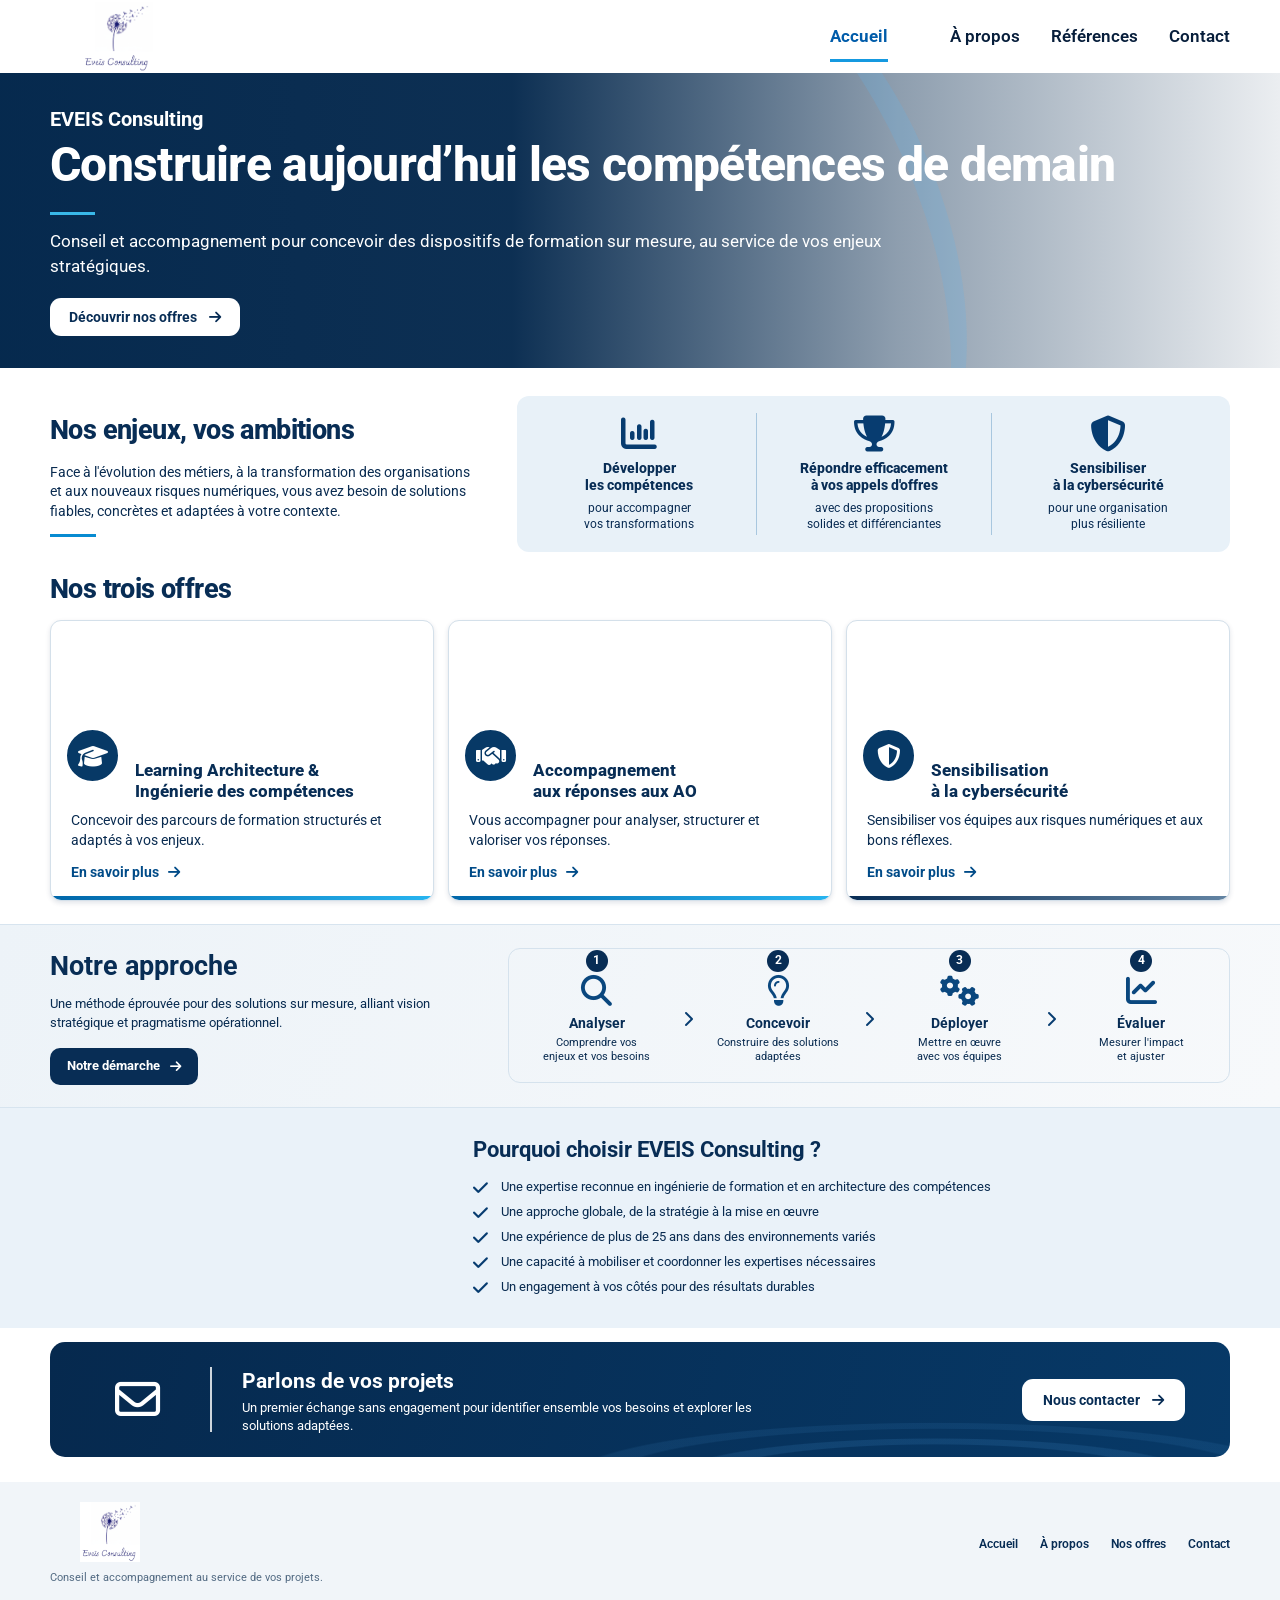
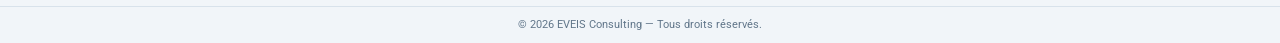
==== index.html @ 444653cb "Remove 'Nos offres' link from main navigation Removed the 'Nos offres' link from the navigation menu" ====
<!DOCTYPE html>
<html lang="fr">
<head>
    <meta charset="UTF-8">
    <meta name="viewport" content="width=device-width, initial-scale=1.0">

    <title>EVEIS Consulting | Construire les compétences de demain</title>
    <meta name="description" content="EVEIS Consulting vous accompagne en ingénierie de formation, réponses aux appels d'offres et sensibilisation à la cybersécurité.">

    <link rel="stylesheet" href="style.css">

    <link rel="preconnect" href="https://fonts.googleapis.com">
    <link rel="preconnect" href="https://fonts.gstatic.com" crossorigin>
    <link href="https://fonts.googleapis.com/css2?family=Roboto:wght@400;500;600;700;800&display=swap" rel="stylesheet">

    <link rel="stylesheet" href="https://cdnjs.cloudflare.com/ajax/libs/font-awesome/6.5.0/css/all.min.css">
</head>

<body>

<header class="site-header">
    <div class="header-inner">

        <a href="index.html" class="brand" aria-label="EVEIS Consulting - Accueil">
            <img src="logo.png" alt="EVEIS Consulting" class="logo-img">
        </a>

        <nav class="main-nav">
            <a href="index.html" class="active">Accueil</a>

            <div class="nav-dropdown">
                <div class="dropdown-content">
                    <a href="offre-1.html">Learning Architecture & Ingénierie des compétences</a>
                    <a href="offre-2.html">Accompagnement aux réponses aux AO</a>
                    <a href="offre-3.html">Sensibilisation à la cybersécurité</a>
                </div>
            </div>

            <a href="a-propos.html">À propos</a>
            <a href="#references">Références</a>
            <a href="#contact">Contact</a>
        </nav>

    </div>
</header>


<main>

    <!-- HERO -->
    <section class="hero">
        <div class="hero-shape"></div>

        <div class="hero-inner">

            <div class="hero-copy">
                <p class="hero-brand">EVEIS Consulting</p>

                <h1>
                    Construire aujourd’hui les compétences de demain
                </h1>

                <span class="title-underline"></span>

                <p class="hero-description">
                    Conseil et accompagnement pour concevoir des dispositifs de formation sur mesure, au service de vos enjeux stratégiques.
                </p>

                <a href="#offres" class="white-button">
                    Découvrir nos offres
                    <i class="fa-solid fa-arrow-right"></i>
                </a>
            </div>

            <div class="hero-image" role="img" aria-label="Illustration de la formation et des compétences numériques"></div>

        </div>
    </section>


    <!-- ENJEUX -->
    <section class="challenges section-container">

        <div class="challenges-intro">
            <h2>Nos enjeux, vos ambitions</h2>

            <p>
                Face à l'évolution des métiers, à la transformation des
                organisations et aux nouveaux risques numériques, vous avez
                besoin de solutions fiables, concrètes et adaptées à votre contexte.
            </p>

            <span class="small-underline"></span>
        </div>

        <div class="challenge-list">

            <article class="challenge">
                <i class="fa-solid fa-chart-column"></i>
                <h3>Développer<br>les compétences</h3>
                <p>pour accompagner<br>vos transformations</p>
            </article>

            <article class="challenge">
                <i class="fa-solid fa-trophy"></i>
                <h3>Répondre efficacement<br>à vos appels d'offres</h3>
                <p>avec des propositions<br>solides et différenciantes</p>
            </article>

            <article class="challenge">
                <i class="fa-solid fa-shield-halved"></i>
                <h3>Sensibiliser<br>à la cybersécurité</h3>
                <p>pour une organisation<br>plus résiliente</p>
            </article>

        </div>

    </section>


    <!-- OFFRES -->
    <section class="offers section-container" id="offres">

        <h2 class="section-title">Nos trois offres</h2>

        <div class="offer-grid">

            <article class="offer-card">
                <div class="offer-photo photo-learning"></div>

                <div class="offer-icon">
                    <i class="fa-solid fa-graduation-cap"></i>
                </div>

                <div class="offer-body">
                    <h3>Learning Architecture &<br>Ingénierie des compétences</h3>

                    <p>
                        Concevoir des parcours de formation structurés
                        et adaptés à vos enjeux.
                    </p>

                    <a href="offre-1.html" class="offer-link">
                        En savoir plus <i class="fa-solid fa-arrow-right"></i>
                    </a>
                </div>
            </article>


            <article class="offer-card">
                <div class="offer-photo photo-tenders"></div>

                <div class="offer-icon">
                    <i class="fa-solid fa-handshake"></i>
                </div>

                <div class="offer-body">
                    <h3>Accompagnement<br>aux réponses aux AO</h3>

                    <p>
                        Vous accompagner pour analyser,
                        structurer et valoriser vos réponses.
                    </p>

                    <a href="offre-2.html" class="offer-link">
                        En savoir plus <i class="fa-solid fa-arrow-right"></i>
                    </a>
                </div>
            </article>


            <article class="offer-card">
                <div class="offer-photo photo-cyber"></div>

                <div class="offer-icon">
                    <i class="fa-solid fa-shield-halved"></i>
                </div>

                <div class="offer-body">
                    <h3>Sensibilisation<br>à la cybersécurité</h3>

                    <p>
                        Sensibiliser vos équipes aux risques numériques
                        et aux bons réflexes.
                    </p>

                    <a href="offre-3.html" class="offer-link">
                        En savoir plus <i class="fa-solid fa-arrow-right"></i>
                    </a>
                </div>
            </article>

        </div>

    </section>


    <!-- APPROCHE -->
    <section class="approach">

        <div class="approach-inner section-container">

            <div class="approach-intro">
                <h2>Notre approche</h2>

                <p>
                    Une méthode éprouvée pour des solutions sur mesure,
                    alliant vision stratégique et pragmatisme opérationnel.
                </p>

                <a href="a-propos.html" class="navy-button">
                    Notre démarche <i class="fa-solid fa-arrow-right"></i>
                </a>
            </div>


            <div class="approach-steps">

                <article class="step">
                    <span class="step-number">1</span>
                    <i class="fa-solid fa-magnifying-glass"></i>
                    <h3>Analyser</h3>
                    <p>Comprendre vos<br>enjeux et vos besoins</p>
                </article>

                <span class="step-arrow"><i class="fa-solid fa-chevron-right"></i></span>

                <article class="step">
                    <span class="step-number">2</span>
                    <i class="fa-regular fa-lightbulb"></i>
                    <h3>Concevoir</h3>
                    <p>Construire des solutions<br>adaptées</p>
                </article>

                <span class="step-arrow"><i class="fa-solid fa-chevron-right"></i></span>

                <article class="step">
                    <span class="step-number">3</span>
                    <i class="fa-solid fa-gears"></i>
                    <h3>Déployer</h3>
                    <p>Mettre en œuvre<br>avec vos équipes</p>
                </article>

                <span class="step-arrow"><i class="fa-solid fa-chevron-right"></i></span>

                <article class="step">
                    <span class="step-number">4</span>
                    <i class="fa-solid fa-chart-line"></i>
                    <h3>Évaluer</h3>
                    <p>Mesurer l'impact<br>et ajuster</p>
                </article>

            </div>

        </div>

    </section>


    <!-- POURQUOI EVEIS -->
    <section class="why-eveis" id="references">

        <div class="building-photo"></div>

        <div class="why-content">
            <h2>Pourquoi choisir EVEIS Consulting ?</h2>

            <ul>
                <li>
                    <i class="fa-solid fa-check"></i>
                    Une expertise reconnue en ingénierie de formation et en architecture des compétences
                </li>

                <li>
                    <i class="fa-solid fa-check"></i>
                    Une approche globale, de la stratégie à la mise en œuvre
                </li>

                <li>
                    <i class="fa-solid fa-check"></i>
                    Une expérience de plus de 25 ans dans des environnements variés
                </li>

                <li>
                    <i class="fa-solid fa-check"></i>
                    Une capacité à mobiliser et coordonner les expertises nécessaires
                </li>

                <li>
                    <i class="fa-solid fa-check"></i>
                    Un engagement à vos côtés pour des résultats durables
                </li>
            </ul>
        </div>

    </section>


    <!-- CONTACT -->
    <section class="contact-band section-container" id="contact">

        <div class="contact-icon">
            <i class="fa-regular fa-envelope"></i>
        </div>

        <div class="contact-separator"></div>

        <div class="contact-text">
            <h2>Parlons de vos projets</h2>
            <p>
                Un premier échange sans engagement pour identifier ensemble
                vos besoins et explorer les solutions adaptées.
            </p>
        </div>

        <a href="mailto:contact@eveis-consulting.fr" class="white-button contact-button">
            Nous contacter <i class="fa-solid fa-arrow-right"></i>
        </a>

    </section>

</main>


<footer class="site-footer">
    <div class="footer-inner section-container">

        <div class="footer-brand">
           <a href="index.html" class="brand footer-logo">
                <img src="logo.png" alt="EVEIS Consulting" class="logo-img">
            </a>
            <p>Conseil et accompagnement au service de vos projets.</p>
        </div>

        <div class="footer-links">
            <a href="index.html">Accueil</a>
            <a href="a-propos.html">À propos</a>
            <a href="#offres">Nos offres</a>
            <a href="#contact">Contact</a>
        </div>

    </div>

    <div class="footer-bottom">
        © 2026 EVEIS Consulting — Tous droits réservés.
    </div>
</footer>

</body>
</html>
---- style.css ----
/* =========================================
   EVEIS CONSULTING
   Design inspiré de la maquette fournie
========================================= */

:root {
    --navy: #082d55;
    --navy-dark: #062648;
    --blue: #087fc1;
    --blue-light: #dcebf7;
    --pale-blue: #edf4fa;
    --text: #092d56;
    --white: #ffffff;
    --border: #c9dceb;
}

* {
    margin: 0;
    padding: 0;
    box-sizing: border-box;
}

html {
    scroll-behavior: smooth;
}

body {
    font-family: 'Roboto', Arial, sans-serif;
    color: var(--text);
    background: #fff;
    font-size: 15px;
    line-height: 1.45;
}

a {
    color: inherit;
    text-decoration: none;
}

button,
a {
    -webkit-tap-highlight-color: transparent;
}

.section-container {
    width: min(1180px, calc(100% - 64px));
    margin-left: auto;
    margin-right: auto;
}

h1,
h2,
h3,
p {
    overflow-wrap: break-word;
}


/* =========================================
   HEADER
========================================= */

.site-header {
    height: 73px;
    background: #fff;
    position: relative;
    z-index: 20;
}

.header-inner {
    width: min(1180px, calc(100% - 64px));
    height: 100%;
    margin: auto;
    display: flex;
    align-items: center;
    justify-content: space-between;
    gap: 25px;
}

.brand {
    position: relative;
    display: flex;
    flex-direction: column;
    align-items: center;
    justify-content: center;
    width: 135px;
    height: 65px;
    flex-shrink: 0;
    line-height: 1;
}

.brand-arc {
    position: absolute;
    top: 4px;
    left: 9px;
    width: 117px;
    height: 29px;
    border-top: 5px solid #0b477a;
    border-radius: 70% 70% 0 0;
    transform: rotate(-3deg);
}

.brand-name {
    position: relative;
    z-index: 1;
    font-size: 34px;
    font-weight: 800;
    letter-spacing: -1.5px;
    color: var(--navy);
    margin-top: 10px;
}

.brand-subtitle {
    font-size: 15px;
    color: var(--navy);
    font-weight: 500;
    letter-spacing: .2px;
    margin-top: 1px;
}

.main-nav {
    display: flex;
    align-items: center;
    gap: 31px;
    height: 100%;
}

.main-nav > a,
.nav-dropdown > a {
    height: 100%;
    display: flex;
    align-items: center;
    gap: 6px;
    position: relative;
    color: #071e3b;
    font-size: 17px;
    font-weight: 600;
    white-space: nowrap;
}

.main-nav > a:hover,
.nav-dropdown > a:hover {
    color: var(--blue);
}

.main-nav > a.active {
    color: #005caa;
    font-weight: 700;
}

.main-nav > a.active::after {
    content: "";
    position: absolute;
    height: 3px;
    background: #1599e0;
    bottom: 11px;
    left: 0;
    right: 0;
}

.nav-dropdown {
    height: 100%;
    position: relative;
}

.dropdown-content {
    display: none;
    position: absolute;
    top: 100%;
    left: -15px;
    width: 280px;
    background: white;
    box-shadow: 0 8px 25px rgba(0, 32, 68, .15);
    border-radius: 5px;
    padding: 10px;
}

.dropdown-content a {
    display: block;
    padding: 11px 12px;
    font-size: 13px;
    line-height: 1.4;
}

.dropdown-content a:hover {
    background: var(--pale-blue);
    color: var(--blue);
}

.nav-dropdown:hover .dropdown-content,
.nav-dropdown:focus-within .dropdown-content {
    display: block;
}

.audit-button {
    display: inline-flex;
    align-items: center;
    gap: 8px;
    background: var(--navy);
    color: white;
    padding: 11px 17px;
    border-radius: 9px;
    font-weight: 700;
    font-size: 13px;
    white-space: nowrap;
    transition: background .2s;
}

.audit-button:hover,
.navy-button:hover {
    background: #0c477d;
}


/* =========================================
   HERO
========================================= */

.hero {
    height: 295px;
    position: relative;
    overflow: hidden;
    background:
        linear-gradient(90deg,
            rgba(3, 39, 76, .99) 0%,
            rgba(3, 39, 76, .96) 40%,
            rgba(3, 39, 76, .45) 70%,
            rgba(3, 39, 76, .08) 100%
        ),
        url("https://images.unsplash.com/photo-1516321318423-f06f85e504b3?auto=format&fit=crop&w=1800&q=90") center 46% / cover;
}

.hero-shape {
    position: absolute;
    width: 390px;
    height: 650px;
    top: -170px;
    left: 43%;
    border-right: 22px solid rgba(102, 177, 227, .25);
    border-radius: 0 100% 100% 0;
    transform: rotate(-24deg);
    pointer-events: none;
}

.hero-inner {
    position: relative;
    z-index: 2;
    width: min(1180px, calc(100% - 84px));
    height: 100%;
    margin: auto;
    display: flex;
    align-items: center;
}

.hero-copy {
    width: 100%;
    max-width: 1100px;
    color: white;
    padding: 10px 0;
}

.hero-copy h1 {
    max-width: 100%;
    font-size: 48px;
    line-height: 1.1;
    font-weight: 700;
    margin-bottom: 20px;
}
.hero-brand {
    font-size: 20px;
    font-weight: 700;
    color: white;
    margin-bottom: 5px;
}

.hero h1 {
   font-size: clamp(32px, 3.8vw, 48px);
    line-height: 1.1;
    letter-spacing: -0.7px;
    font-weight: 800;
    color: white;
    max-width: 100%;
}

.title-underline,
.small-underline {
    display: block;
    height: 3px;
    width: 45px;
    background: #39b8e8;
}

.title-underline {
    margin: 14px 0;
}

.hero-description {
   color: white;
    font-size: 17px;
    line-height: 1.5;
    max-width: 850px;
    margin-bottom: 18px;
}

.white-button {
    display: inline-flex;
    justify-content: center;
    align-items: center;
    gap: 12px;
    background: white;
    color: var(--navy);
    border-radius: 11px;
    padding: 9px 19px;
    font-size: 14px;
    font-weight: 700;
    transition: transform .2s, background .2s;
}

.white-button:hover {
    background: #eaf4fb;
    transform: translateY(-2px);
}

.hero-image {
    display: none;
}


/* =========================================
   ENJEUX
========================================= */

.challenges {
    display: grid;
    grid-template-columns: 1fr 1.65fr;
    gap: 35px;
    align-items: center;
    padding-top: 28px;
    padding-bottom: 18px;
}

.challenges-intro h2,
.section-title {
    color: var(--navy);
    font-size: 27px;
    font-weight: 800;
    letter-spacing: -.6px;
    margin-bottom: 13px;
}

.challenges-intro p {
    color: #092b50;
    font-size: 14px;
    line-height: 1.4;
    max-width: 430px;
    margin-bottom: 13px;
}

.small-underline {
    width: 46px;
    background: #078bd1;
}

.challenge-list {
    background: #e8f1f8;
    border-radius: 12px;
    display: grid;
    grid-template-columns: repeat(3, 1fr);
    padding: 17px 5px;
    min-height: 156px;
}

.challenge {
    text-align: center;
    padding: 0 12px;
    display: flex;
    flex-direction: column;
    justify-content: center;
    align-items: center;
}

.challenge + .challenge {
    border-left: 1px solid #a8c7df;
}

.challenge i {
    font-size: 36px;
    color: #073c70;
    margin-bottom: 8px;
}

.challenge h3 {
    font-size: 14px;
    font-weight: 800;
    line-height: 1.2;
    margin-bottom: 6px;
    color: var(--navy);
}

.challenge p {
    color: #082b52;
    font-size: 12px;
    line-height: 1.35;
}


/* =========================================
   OFFRES
========================================= */

.offers {
    padding-top: 0;
    padding-bottom: 23px;
}

.section-title {
    margin-bottom: 11px;
}

.offer-grid {
    display: grid;
    grid-template-columns: repeat(3, 1fr);
    gap: 14px;
}

.offer-card {
    position: relative;
    overflow: hidden;
    border-radius: 11px;
    background: #fff;
    border: 1px solid #d4e0ea;
    box-shadow: 0 2px 5px rgba(0, 36, 75, .12);
    display: flex;
    flex-direction: column;
    min-width: 0;
}

.offer-card::after {
    content: "";
    height: 4px;
    background: linear-gradient(90deg, #0066a9, #27b4f0);
    position: absolute;
    bottom: 0;
    left: 0;
    right: 0;
}

.offer-card:nth-child(3)::after {
    background: linear-gradient(90deg, #082d55, #6384a3);
}

.offer-photo {
    height: 126px;
    background-size: cover;
    background-position: center;
}

.photo-learning {
    background-image: url("https://images.unsplash.com/photo-1524178232363-1fb2b075b655?auto=format&fit=crop&w=900&q=85");
}

.photo-tenders {
    background-image: url("https://images.unsplash.com/photo-1454165804606-c3d57bc86b40?auto=format&fit=crop&w=900&q=85");
}

.photo-cyber {
    background-image: url("https://images.unsplash.com/photo-1550751827-4bd374c3f58b?auto=format&fit=crop&w=900&q=85");
}

.offer-icon {
    position: absolute;
    top: 105px;
    left: 12px;
    width: 59px;
    height: 59px;
    display: flex;
    align-items: center;
    justify-content: center;
    color: white;
    background: #073966;
    border: 4px solid white;
    border-radius: 50%;
    font-size: 24px;
}

.offer-body {
    padding: 12px 20px 17px;
    display: flex;
    flex-direction: column;
    flex: 1;
}

.offer-body h3 {
    color: var(--navy);
    font-size: 17px;
    font-weight: 800;
    line-height: 1.25;
    min-height: 44px;
    padding-left: 64px;
    display: flex;
    align-items: center;
    margin-bottom: 8px;
}

.offer-body p {
    color: #092b50;
    font-size: 14px;
    line-height: 1.4;
    margin-bottom: 12px;
}

.offer-link {
    color: #004b88;
    font-size: 14px;
    font-weight: 700;
    display: inline-flex;
    gap: 9px;
    align-items: center;
    margin-top: auto;
}

.offer-link:hover {
    color: #008bd0;
}


/* =========================================
   APPROCHE
========================================= */

.approach {
    background: linear-gradient(110deg, #edf3f8, #f7f9fb);
    border-top: 1px solid #d7e4ef;
    border-bottom: 1px solid #d7e4ef;
}

.approach-inner {
    min-height: 175px;
    display: grid;
    grid-template-columns: .85fr 1.45fr;
    gap: 35px;
    align-items: center;
    padding-top: 22px;
    padding-bottom: 22px;
}

.approach-intro h2 {
    font-size: 27px;
    color: var(--navy);
    margin-bottom: 9px;
}

.approach-intro p {
    font-size: 13px;
    line-height: 1.45;
    color: #082b50;
    margin-bottom: 16px;
}

.navy-button {
    display: inline-flex;
    gap: 10px;
    align-items: center;
    background: var(--navy);
    color: white;
    padding: 9px 17px;
    border-radius: 10px;
    font-size: 13px;
    font-weight: 700;
    transition: background .2s;
}

.approach-steps {
    min-height: 135px;
    border: 1px solid #d5e2ed;
    border-radius: 12px;
    display: flex;
    align-items: center;
    justify-content: space-around;
    padding: 15px 8px 8px;
}

.step {
    position: relative;
    flex: 1;
    text-align: center;
    display: flex;
    flex-direction: column;
    align-items: center;
    min-width: 0;
}

.step-number {
    position: absolute;
    top: -25px;
    left: 50%;
    transform: translateX(-50%);
    width: 22px;
    height: 22px;
    border-radius: 50%;
    background: var(--navy);
    color: white;
    font-size: 12px;
    font-weight: 700;
    display: flex;
    align-items: center;
    justify-content: center;
}

.step > i {
    font-size: 31px;
    color: #0a477e;
    margin-bottom: 7px;
}

.step h3 {
    font-size: 14px;
    color: var(--navy);
    margin-bottom: 3px;
}

.step p {
    font-size: 11px;
    color: #092b50;
    line-height: 1.25;
}

.step-arrow {
    color: #073c70;
    font-size: 16px;
    padding: 0 6px;
}


/* =========================================
   POURQUOI EVEIS
========================================= */

.why-eveis {
    display: grid;
    grid-template-columns: 35% 65%;
    min-height: 220px;
    background: #eaf2f9;
    overflow: hidden;
}

.building-photo {
    min-height: 220px;
    background-image:
        url("https://images.unsplash.com/photo-1486406146926-c627a92ad1ab?auto=format&fit=crop&w=1000&q=85");
    background-size: cover;
    background-position: center;
    border-radius: 0 55px 0 0;
}

.why-content {
    padding: 23px 35px 22px 25px;
    align-self: center;
}

.why-content h2 {
    color: var(--navy);
    font-size: 22px;
    margin-bottom: 12px;
}

.why-content ul {
    list-style: none;
}

.why-content li {
    display: flex;
    align-items: flex-start;
    gap: 13px;
    color: #092b50;
    font-size: 13px;
    line-height: 1.35;
    margin: 7px 0;
}

.why-content li i {
    color: #073c70;
    font-size: 17px;
    margin-top: 1px;
}


/* =========================================
   CONTACT
========================================= */

.contact-band {
    min-height: 115px;
    margin-top: 14px;
    margin-bottom: 25px;
    padding: 20px 45px;
    display: flex;
    align-items: center;
    gap: 30px;
    color: white;
    border-radius: 15px;
    background:
        radial-gradient(ellipse at 75% 120%, transparent 0 18%, rgba(54, 123, 181, .22) 18.5% 21%, transparent 21.5% 26%, rgba(54, 123, 181, .16) 26.5% 29%, transparent 29.5%),
        linear-gradient(105deg, #06294e, #073967);
}

.contact-icon {
    width: 85px;
    text-align: center;
    flex-shrink: 0;
}

.contact-icon i {
    font-size: 45px;
    color: white;
}

.contact-separator {
    width: 2px;
    height: 65px;
    background: rgba(255, 255, 255, .8);
    flex-shrink: 0;
}

.contact-text {
    flex: 1;
}

.contact-text h2 {
    color: white;
    font-size: 21px;
    margin-bottom: 3px;
}

.contact-text p {
    color: white;
    font-size: 13px;
    line-height: 1.35;
    max-width: 520px;
}

.contact-button {
    flex-shrink: 0;
    padding: 11px 21px;
}


/* =========================================
   PIED DE PAGE
========================================= */

.site-footer {
    background: #f1f5f9;
    color: var(--navy);
}

.footer-inner {
    display: flex;
    justify-content: space-between;
    align-items: center;
    padding-top: 20px;
    padding-bottom: 20px;
}

.footer-logo {
    height: auto;
    align-items: flex-start;
}

.footer-logo .brand-name {
    font-size: 25px;
}

.footer-logo .brand-subtitle {
    font-size: 12px;
}

.footer-brand p {
    font-size: 11px;
    margin-top: 8px;
    color: #526a82;
}

.footer-links {
    display: flex;
    flex-wrap: wrap;
    gap: 22px;
}

.footer-links a {
    font-size: 12px;
    font-weight: 600;
}

.footer-links a:hover {
    color: var(--blue);
}

.footer-bottom {
    border-top: 1px solid #d8e2eb;
    padding: 10px 20px;
    text-align: center;
    font-size: 11px;
    color: #61768a;
}


/* =========================================
   TABLETTES
========================================= */

@media (max-width: 900px) {

    .header-inner {
        width: calc(100% - 35px);
        gap: 12px;
    }

    .main-nav {
        gap: 14px;
    }

    .main-nav > a,
    .nav-dropdown > a {
        font-size: 15px;
    }

    .brand {
        width: 115px;
    }

    .audit-button {
        padding: 10px;
        font-size: 11px;
    }

    .challenges {
        grid-template-columns: 1fr;
        gap: 20px;
    }

    .challenge-list {
        min-height: 140px;
    }

    .approach-inner {
        grid-template-columns: 1fr;
        gap: 30px;
    }

    .why-eveis {
        grid-template-columns: 32% 68%;
    }

    .contact-band {
        padding: 20px 25px;
        gap: 20px;
    }
}


/* =========================================
   MOBILES
========================================= */

@media (max-width: 620px) {

    .section-container {
        width: calc(100% - 32px);
    }

    .site-header {
        height: auto;
    }

    .header-inner {
        padding: 10px 0 14px;
        flex-wrap: wrap;
        justify-content: center;
    }

    .brand {
        width: 100%;
        height: 57px;
    }

    .brand-name {
        font-size: 29px;
    }

    .brand-arc {
        width: 100px;
        left: calc(50% - 50px);
    }

    .main-nav {
        width: 100%;
        justify-content: center;
        flex-wrap: wrap;
        gap: 9px 17px;
    }

    .main-nav > a,
    .nav-dropdown > a {
        height: 28px;
        font-size: 14px;
    }

    .main-nav > a.active::after {
        bottom: -2px;
    }

    .audit-button {
        margin-top: 5px;
        font-size: 12px;
    }

    .hero {
        height: auto;
        min-height: 360px;
        background-position: 62% center;
    }

    .hero-inner {
        width: calc(100% - 36px);
        min-height: 360px;
    }

    .hero-copy {
        padding: 35px 0;
    }

    .hero-brand {
        font-size: 17px;
    }

    .hero h1 {
        font-size: 30px;
    }

    .hero-description {
        font-size: 14px;
    }

    .challenges {
        padding-top: 25px;
        padding-bottom: 25px;
    }

    .challenges-intro h2,
    .section-title,
    .approach-intro h2 {
        font-size: 23px;
    }

    .challenge-list {
        grid-template-columns: 1fr;
        gap: 0;
    }

    .challenge {
        padding: 18px 10px;
    }

    .challenge + .challenge {
        border-left: 0;
        border-top: 1px solid #a8c7df;
    }

    .challenge i {
        font-size: 29px;
    }

    .offer-grid {
        grid-template-columns: 1fr;
        gap: 18px;
    }

    .offer-photo {
        height: 165px;
    }

    .offer-icon {
        top: 144px;
    }

    .offer-body h3 {
        min-height: 0;
        padding-top: 3px;
        padding-bottom: 3px;
    }

    .offer-body p {
        margin-top: 8px;
    }

    .approach-inner {
        padding-top: 28px;
        padding-bottom: 28px;
    }

    .approach-steps {
        display: grid;
        grid-template-columns: 1fr 1fr;
        gap: 35px 10px;
        padding: 30px 10px 15px;
    }

    .step-arrow {
        display: none;
    }

    .step-number {
        top: -25px;
    }

    .why-eveis {
        grid-template-columns: 1fr;
    }

    .building-photo {
        min-height: 190px;
        border-radius: 0 0 35px 0;
    }

    .why-content {
        padding: 25px 20px;
    }

    .why-content h2 {
        font-size: 21px;
    }

    .why-content li {
        font-size: 12px;
    }

    .contact-band {
        margin-top: 16px;
        margin-bottom: 20px;
        padding: 25px 20px;
        flex-wrap: wrap;
        gap: 15px;
    }

    .contact-icon {
        width: 45px;
    }

    .contact-icon i {
        font-size: 32px;
    }

    .contact-separator {
        height: 48px;
    }

    .contact-text {
        flex-basis: calc(100% - 80px);
    }

    .contact-text h2 {
        font-size: 19px;
    }

    .contact-text p {
        font-size: 12px;
    }

    .contact-button {
        margin-left: 60px;
    }

    .footer-inner {
        flex-direction: column;
        align-items: flex-start;
        gap: 20px;
    }

    .footer-links {
        gap: 12px 18px;
    }
}

/* =========================================
   PAGE OFFRE 1 (Spécifique)
========================================= */

/* Hero de l'offre */
.hero-offer {
    height: 320px;
    position: relative;
    background:
        linear-gradient(90deg, rgba(8, 45, 85, 1) 0%, rgba(8, 45, 85, 0.9) 45%, rgba(8, 45, 85, 0.4) 100%),
        url("https://images.unsplash.com/photo-1550751827-4bd374c3f58b?auto=format&fit=crop&w=1800&q=90") center 30% / cover;
    display: flex;
    align-items: center;
}
.hero-offer h1 {
    color: var(--white);
    font-size: clamp(28px, 3vw, 42px);
    line-height: 1.1;
    font-weight: 800;
    max-width: 100%;
    margin-bottom: 15px;
}
.hero-offer p {
    color: var(--white);
    font-size: 18px;
    font-style: italic;
    max-width: 100%;
    margin-bottom: 20px;
}
.hero-offer .title-underline {
    margin: 0;
}

/* Section Enjeux & Démarche (2 colonnes) */
.section-split {
    display: grid;
    grid-template-columns: 1fr 1.6fr;
    gap: 50px;
    padding: 50px 0;
    align-items: center;
}
.enjeux-text h2 {
    color: var(--navy);
    font-size: 24px;
    font-weight: 800;
    margin-bottom: 15px;
}
.enjeux-text p {
    font-size: 14px;
    color: var(--text);
    margin-bottom: 20px;
    line-height: 1.5;
}
.list-check {
    list-style: none;
    padding: 0;
}
.list-check li {
    display: flex;
    align-items: flex-start;
    gap: 10px;
    font-size: 14px;
    margin-bottom: 10px;
}
.list-check i {
    color: var(--blue);
    margin-top: 3px;
}

/* Démarche */
.demarche-text h3 {
    color: var(--navy);
    font-size: 22px;
    margin-bottom: 25px;
    font-weight: 700;
}
.demarche-steps {
    display: flex;
    align-items: flex-start;
    justify-content: space-between;
}
.demarche-step {
    text-align: center;
    flex: 1;
}
.demarche-icon {
    width: 65px;
    height: 65px;
    background: var(--navy);
    color: white;
    border-radius: 50%;
    display: flex;
    justify-content: center;
    align-items: center;
    font-size: 24px;
    margin: 0 auto 15px auto;
}
.demarche-step h4 {
    color: var(--navy);
    font-size: 15px;
    font-weight: 700;
    margin-bottom: 5px;
}
.demarche-step p {
    font-size: 12px;
    color: var(--text);
    line-height: 1.3;
}
.demarche-arrow {
    color: var(--navy);
    font-size: 18px;
    margin-top: 25px;
}

/* Section Domaines (5 colonnes) */
.bg-light-blue {
    background: var(--pale-blue);
    padding: 40px 0;
}
.domains-grid {
    display: grid;
    grid-template-columns: repeat(5, 1fr);
    gap: 15px;
    margin-top: 30px;
}
.domain-item {
    text-align: center;
    padding: 10px;
    border-right: 1px solid var(--border);
}
.domain-item:last-child {
    border-right: none;
}
.domain-item i {
    font-size: 28px;
    color: var(--navy);
    margin-bottom: 15px;
}
.domain-item p {
    font-size: 13px;
    color: var(--navy);
    font-weight: 500;
    line-height: 1.3;
}

/* Section Exemples (3 cartes) */
.examples-grid {
    display: grid;
    grid-template-columns: repeat(3, 1fr);
    gap: 25px;
    margin-top: 30px;
    margin-bottom: 50px;
}
.example-card {
    background: white;
    border-radius: 8px;
    overflow: hidden;
    box-shadow: 0 4px 15px rgba(0,0,0,0.08);
    border: 1px solid var(--border);
    display: flex;
    flex-direction: column;
}
.example-card img {
    width: 100%;
    height: 160px;
    object-fit: cover;
}
.example-title {
    background: var(--navy);
    color: white;
    padding: 12px 15px;
    font-size: 15px;
    font-weight: 700;
}
.example-body {
    padding: 20px;
    flex: 1;
    display: flex;
    flex-direction: column;
}
.example-body p {
    font-size: 13px;
    color: var(--text);
    margin-bottom: 15px;
    flex: 1;
}

/* Section Partenaire (4 colonnes) */
.partner-grid {
    display: grid;
    grid-template-columns: repeat(4, 1fr);
    gap: 20px;
    margin-top: 30px;
}
.partner-item {
    text-align: center;
    padding: 15px;
    border-right: 1px solid var(--border);
}
.partner-item:last-child {
    border-right: none;
}
.partner-item i {
    font-size: 28px;
    color: var(--navy);
    margin-bottom: 10px;
}
.partner-item p {
    font-size: 13px;
    color: var(--navy);
    font-weight: 500;
}

/* Responsive spécifique Offre 1 */
@media (max-width: 900px) {
    .section-split {
        grid-template-columns: 1fr;
    }
    .demarche-steps {
        flex-wrap: wrap;
        gap: 20px;
    }
    .demarche-arrow {
        display: none;
    }
    .domains-grid {
        grid-template-columns: repeat(2, 1fr);
    }
    .domain-item {
        border-right: none;
        border-bottom: 1px solid var(--border);
        padding-bottom: 20px;
    }
    .examples-grid {
        grid-template-columns: 1fr;
    }
    .partner-grid {
        grid-template-columns: repeat(2, 1fr);
    }
}
@media (max-width: 620px) {
    .hero-offer {
        height: auto;
        padding: 40px 0;
    }
    .domains-grid {
        grid-template-columns: 1fr;
    }
    .partner-grid {
        grid-template-columns: 1fr;
    }
    .partner-item {
        border-right: none;
        border-bottom: 1px solid var(--border);
    }
}

/* Logo header */
header .brand img.logo-img {
    width: 150px !important;
    height: 70px !important;
    max-width: 150px !important;
    object-fit: contain;
}

/* Logo footer */
footer .footer-logo img.logo-img {
    width: 120px !important;
    height: 60px !important;
    max-width: 120px !important;
    object-fit: contain;
}

@media (max-width: 768px) {
    .hero-copy h1 {
        font-size: 32px;
    }

    .hero-description {
        font-size: 15px;
    }
}
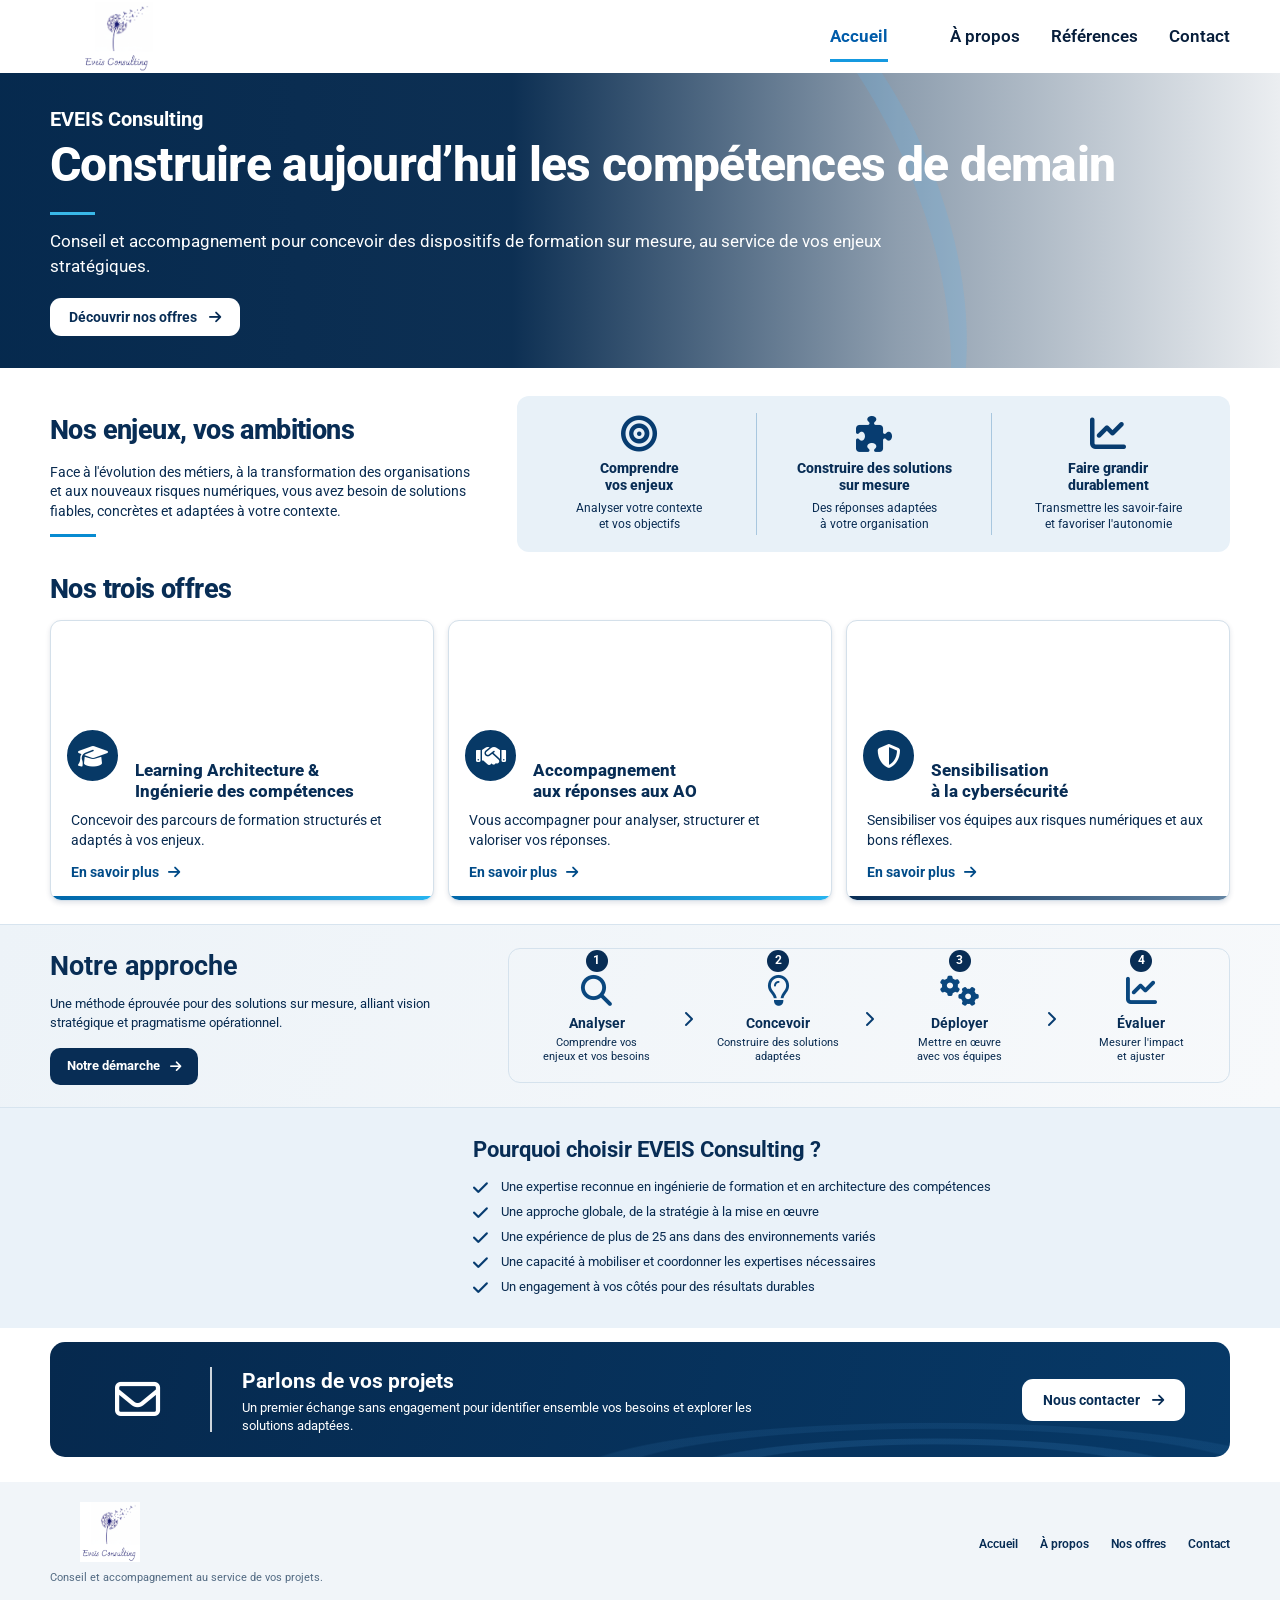
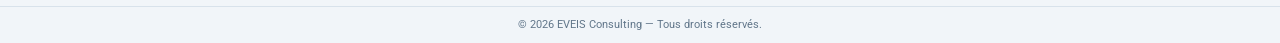
==== commit b9454a6d: "Update index.html" ====
--- a/index.html
+++ b/index.html
@@ -93,27 +93,29 @@
             <span class="small-underline"></span>
         </div>
 
-        <div class="challenge-list">
-
-            <article class="challenge">
-                <i class="fa-solid fa-chart-column"></i>
-                <h3>Développer<br>les compétences</h3>
-                <p>pour accompagner<br>vos transformations</p>
-            </article>
-
-            <article class="challenge">
-                <i class="fa-solid fa-trophy"></i>
-                <h3>Répondre efficacement<br>à vos appels d'offres</h3>
-                <p>avec des propositions<br>solides et différenciantes</p>
-            </article>
-
-            <article class="challenge">
-                <i class="fa-solid fa-shield-halved"></i>
-                <h3>Sensibiliser<br>à la cybersécurité</h3>
-                <p>pour une organisation<br>plus résiliente</p>
-            </article>
-
-        </div>
+        
+<div class="challenge-list">
+
+    <article class="challenge">
+        <i class="fa-solid fa-bullseye"></i>
+        <h3>Comprendre<br>vos enjeux</h3>
+        <p>Analyser votre contexte<br>et vos objectifs</p>
+    </article>
+
+    <article class="challenge">
+        <i class="fa-solid fa-puzzle-piece"></i>
+        <h3>Construire des solutions<br>sur mesure</h3>
+        <p>Des réponses adaptées<br>à votre organisation</p>
+    </article>
+
+    <article class="challenge">
+        <i class="fa-solid fa-chart-line"></i>
+        <h3>Faire grandir<br>durablement</h3>
+        <p>Transmettre les savoir-faire<br>et favoriser l'autonomie</p>
+    </article>
+
+</div>
+
 
     </section>
 
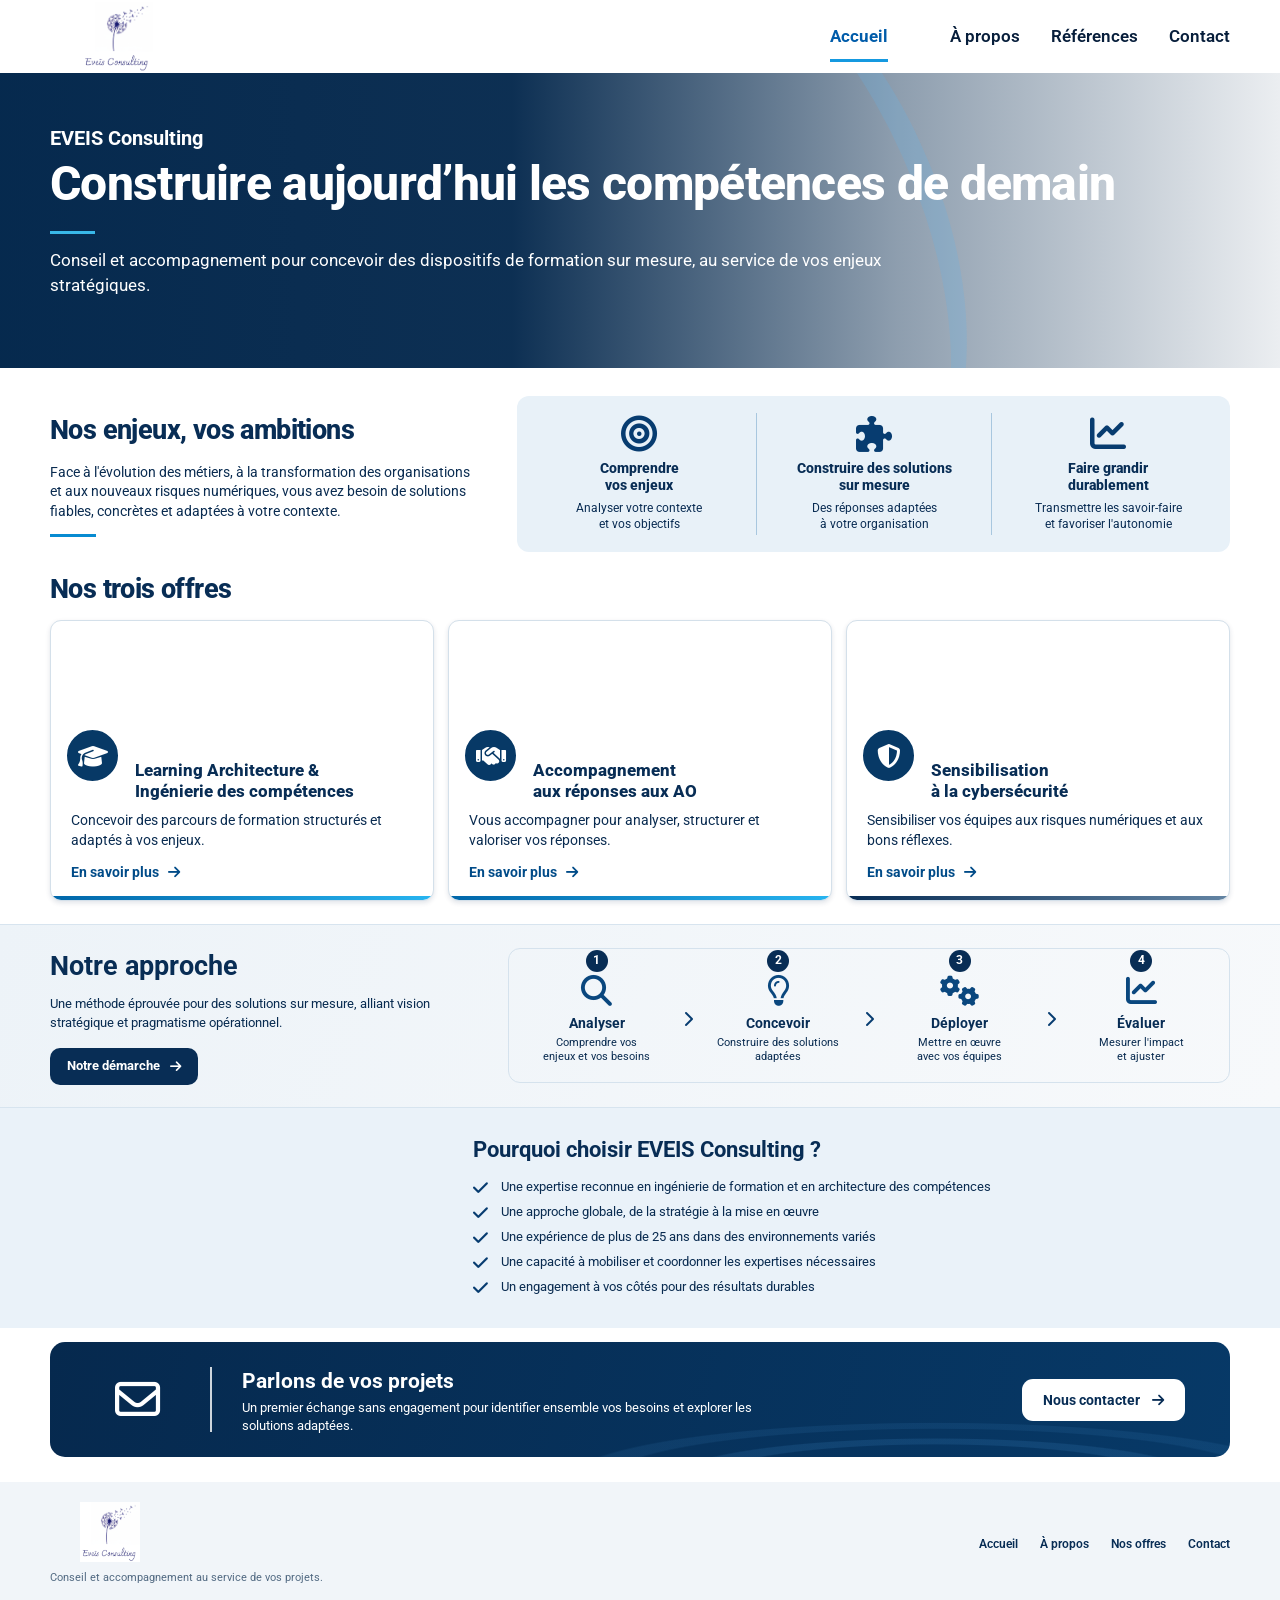
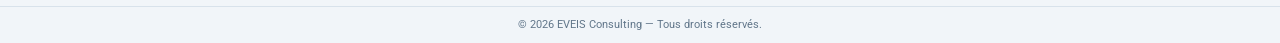
==== commit 9ee853b7: "Remove offers link from hero section Removed the link to discover offers from the hero section." ====
--- a/index.html
+++ b/index.html
@@ -66,10 +66,7 @@
                     Conseil et accompagnement pour concevoir des dispositifs de formation sur mesure, au service de vos enjeux stratégiques.
                 </p>
 
-                <a href="#offres" class="white-button">
-                    Découvrir nos offres
-                    <i class="fa-solid fa-arrow-right"></i>
-                </a>
+        
             </div>
 
             <div class="hero-image" role="img" aria-label="Illustration de la formation et des compétences numériques"></div>
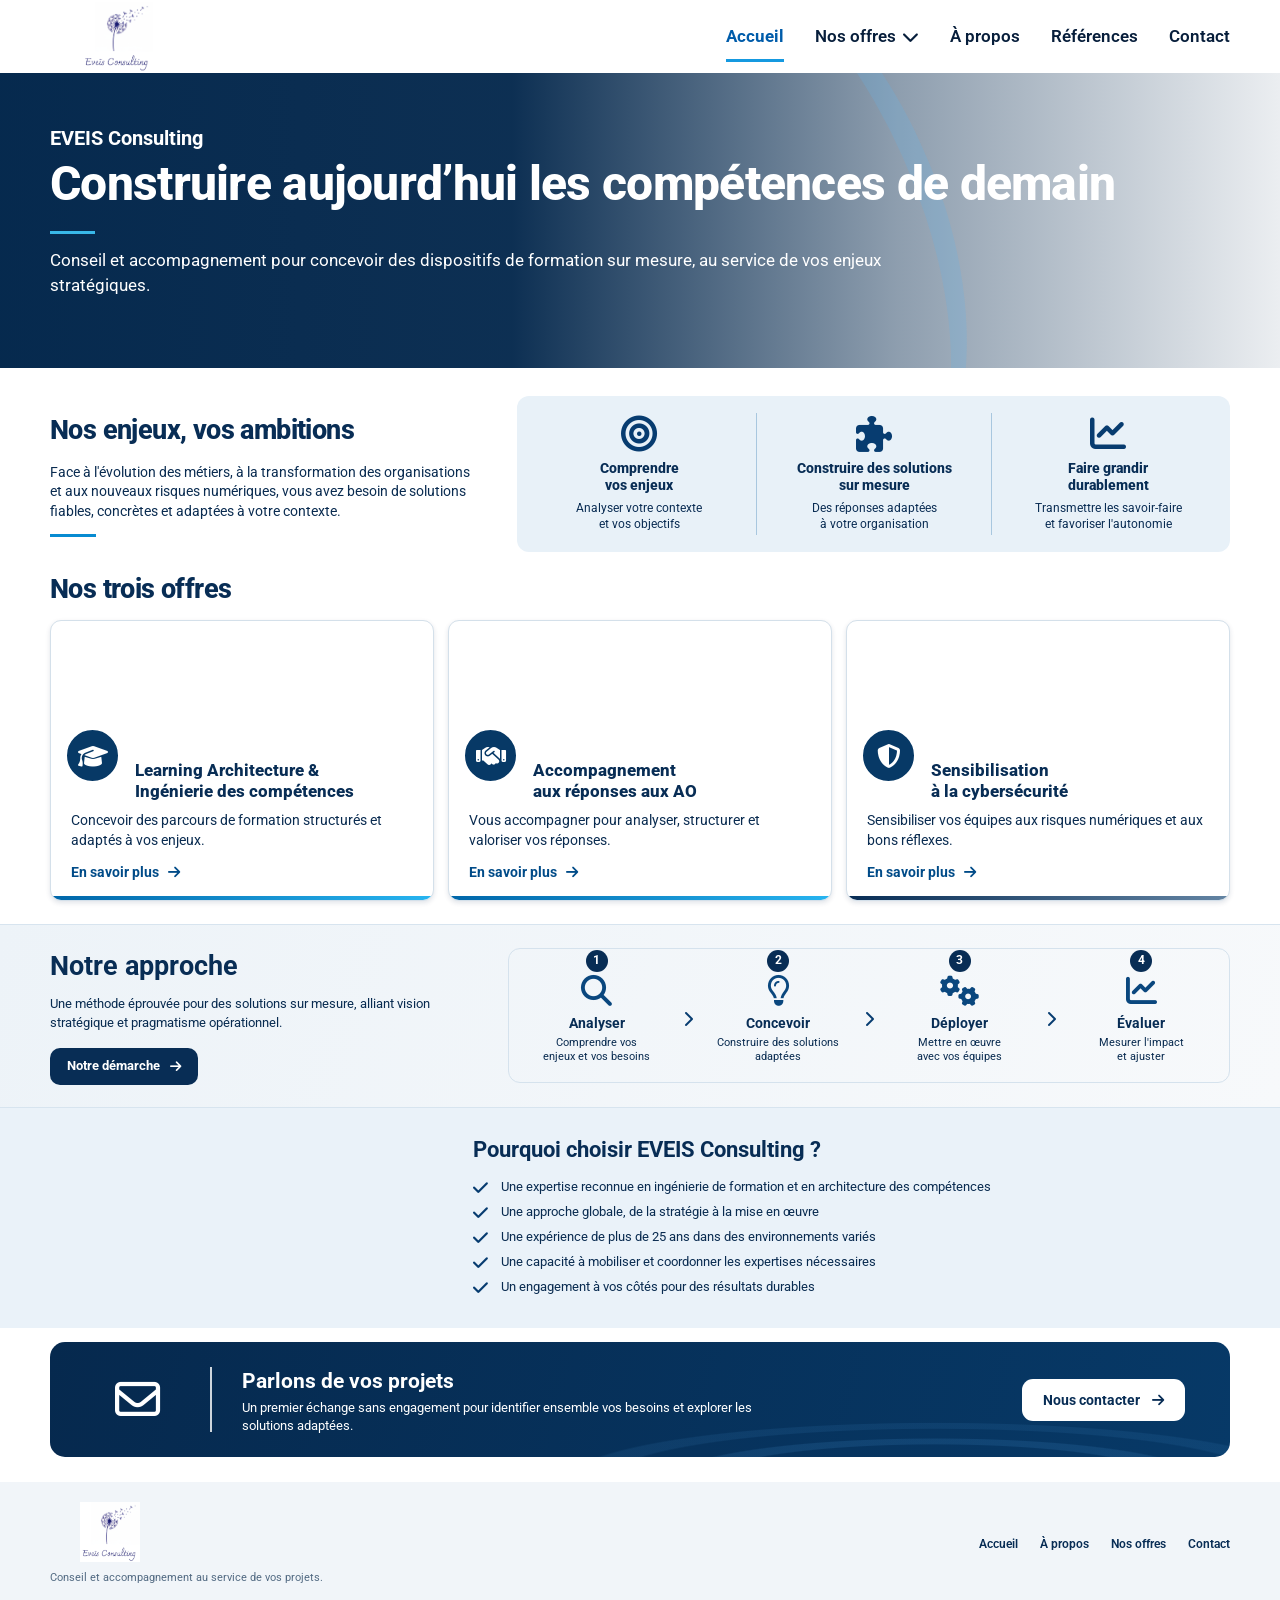
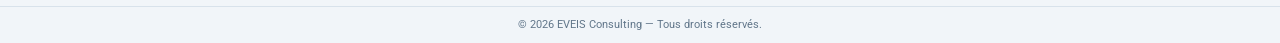
==== commit c093cc5a: "Fix dropdown structure in main navigation" ====
--- a/index.html
+++ b/index.html
@@ -28,7 +28,9 @@
         <nav class="main-nav">
             <a href="index.html" class="active">Accueil</a>
 
-            <div class="nav-dropdown">
+           <div class="nav-dropdown">
+                <!-- Classe active sur "Nos offres" pour cette page -->
+                <a href="#offres" class="active">Nos offres <i class="fa-solid fa-chevron-down"></i></a>
                 <div class="dropdown-content">
                     <a href="offre-1.html">Learning Architecture & Ingénierie des compétences</a>
                     <a href="offre-2.html">Accompagnement aux réponses aux AO</a>
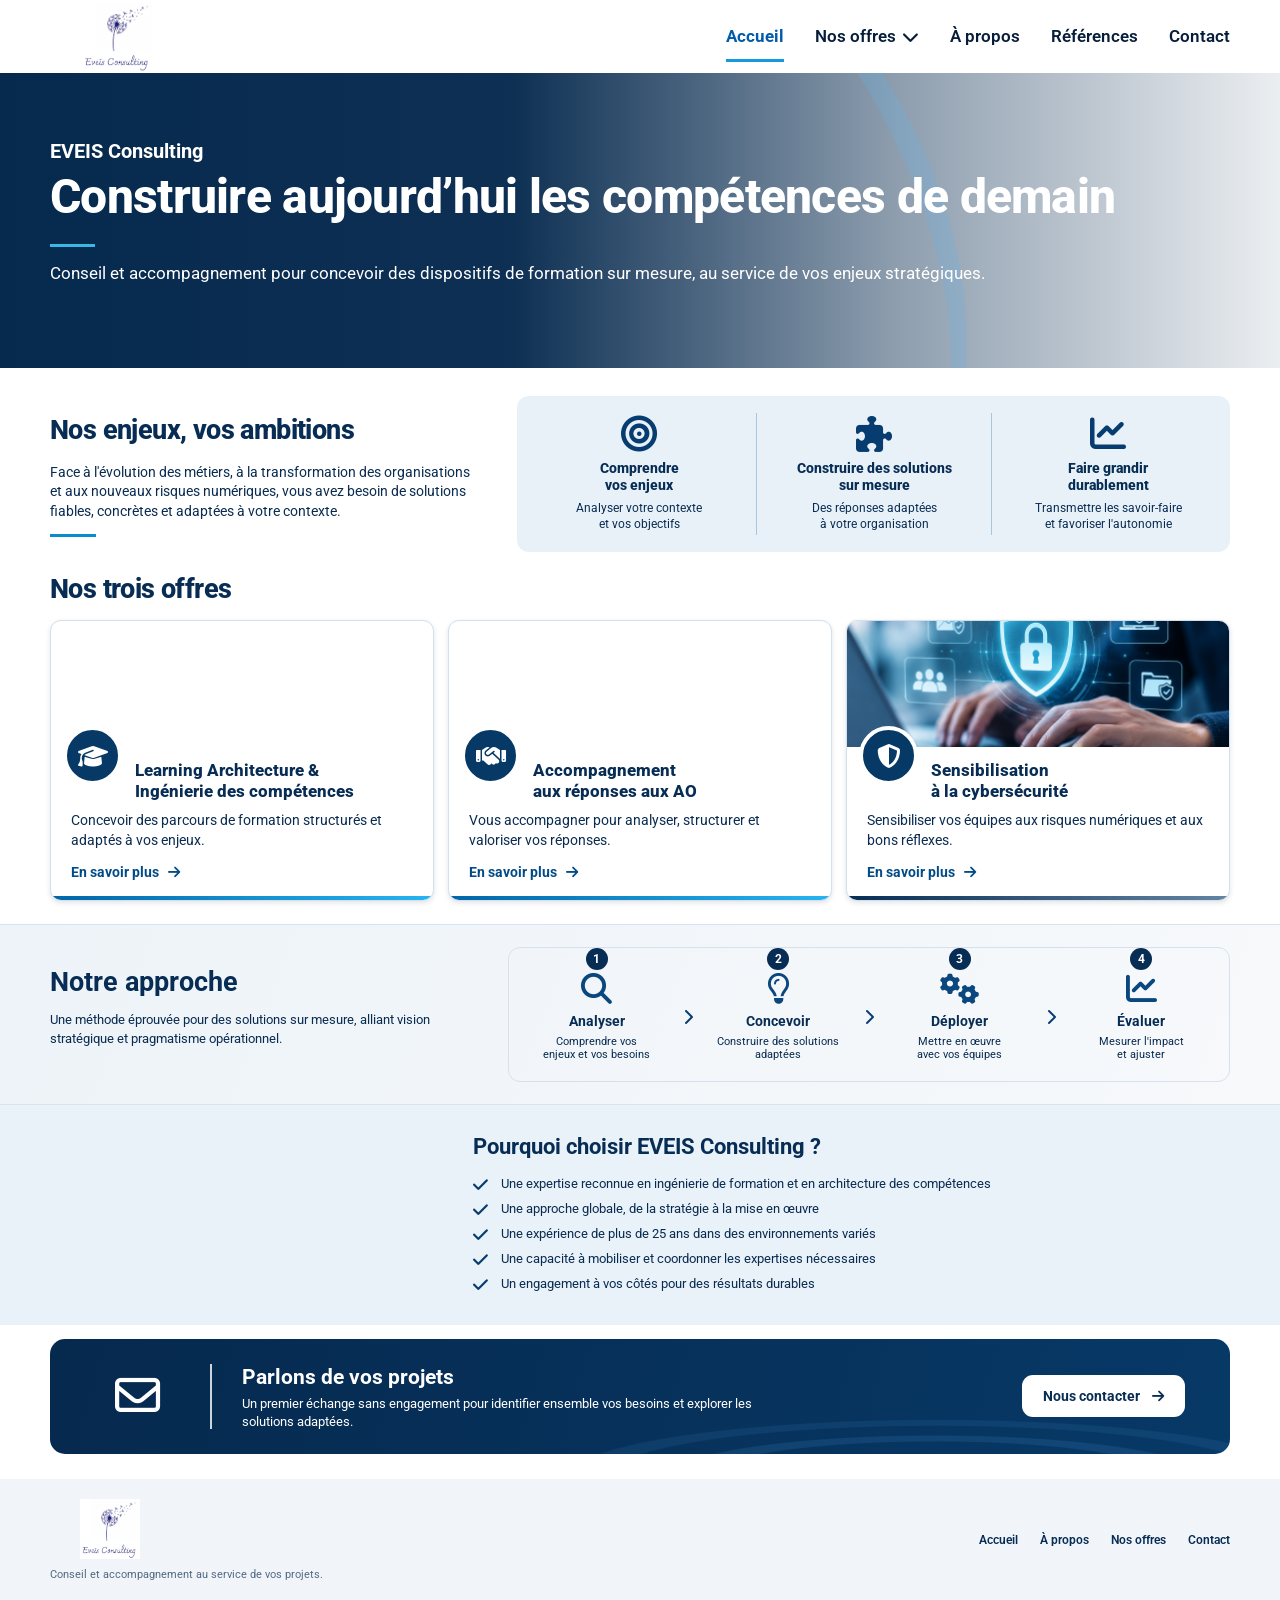
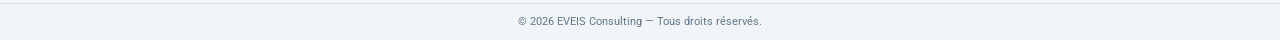
==== commit 52e2b36c: "Remove link to 'Notre démarche' from index.html Removed the link to 'Notre démarche' in the HTML." ====
--- a/index.html
+++ b/index.html
@@ -209,9 +209,6 @@
                     alliant vision stratégique et pragmatisme opérationnel.
                 </p>
 
-                <a href="a-propos.html" class="navy-button">
-                    Notre démarche <i class="fa-solid fa-arrow-right"></i>
-                </a>
             </div>
 
 
--- a/style.css
+++ b/style.css
@@ -298,7 +298,7 @@
    color: white;
     font-size: 17px;
     line-height: 1.5;
-    max-width: 850px;
+    max-width: 1100px;
     margin-bottom: 18px;
 }
 
@@ -464,7 +464,7 @@
 }
 
 .photo-cyber {
-    background-image: url("https://images.unsplash.com/photo-1550751827-4bd374c3f58b?auto=format&fit=crop&w=900&q=85");
+    background-image: url("Cybersécurité _ protection des données holographique.png");
 }
 
 .offer-icon {
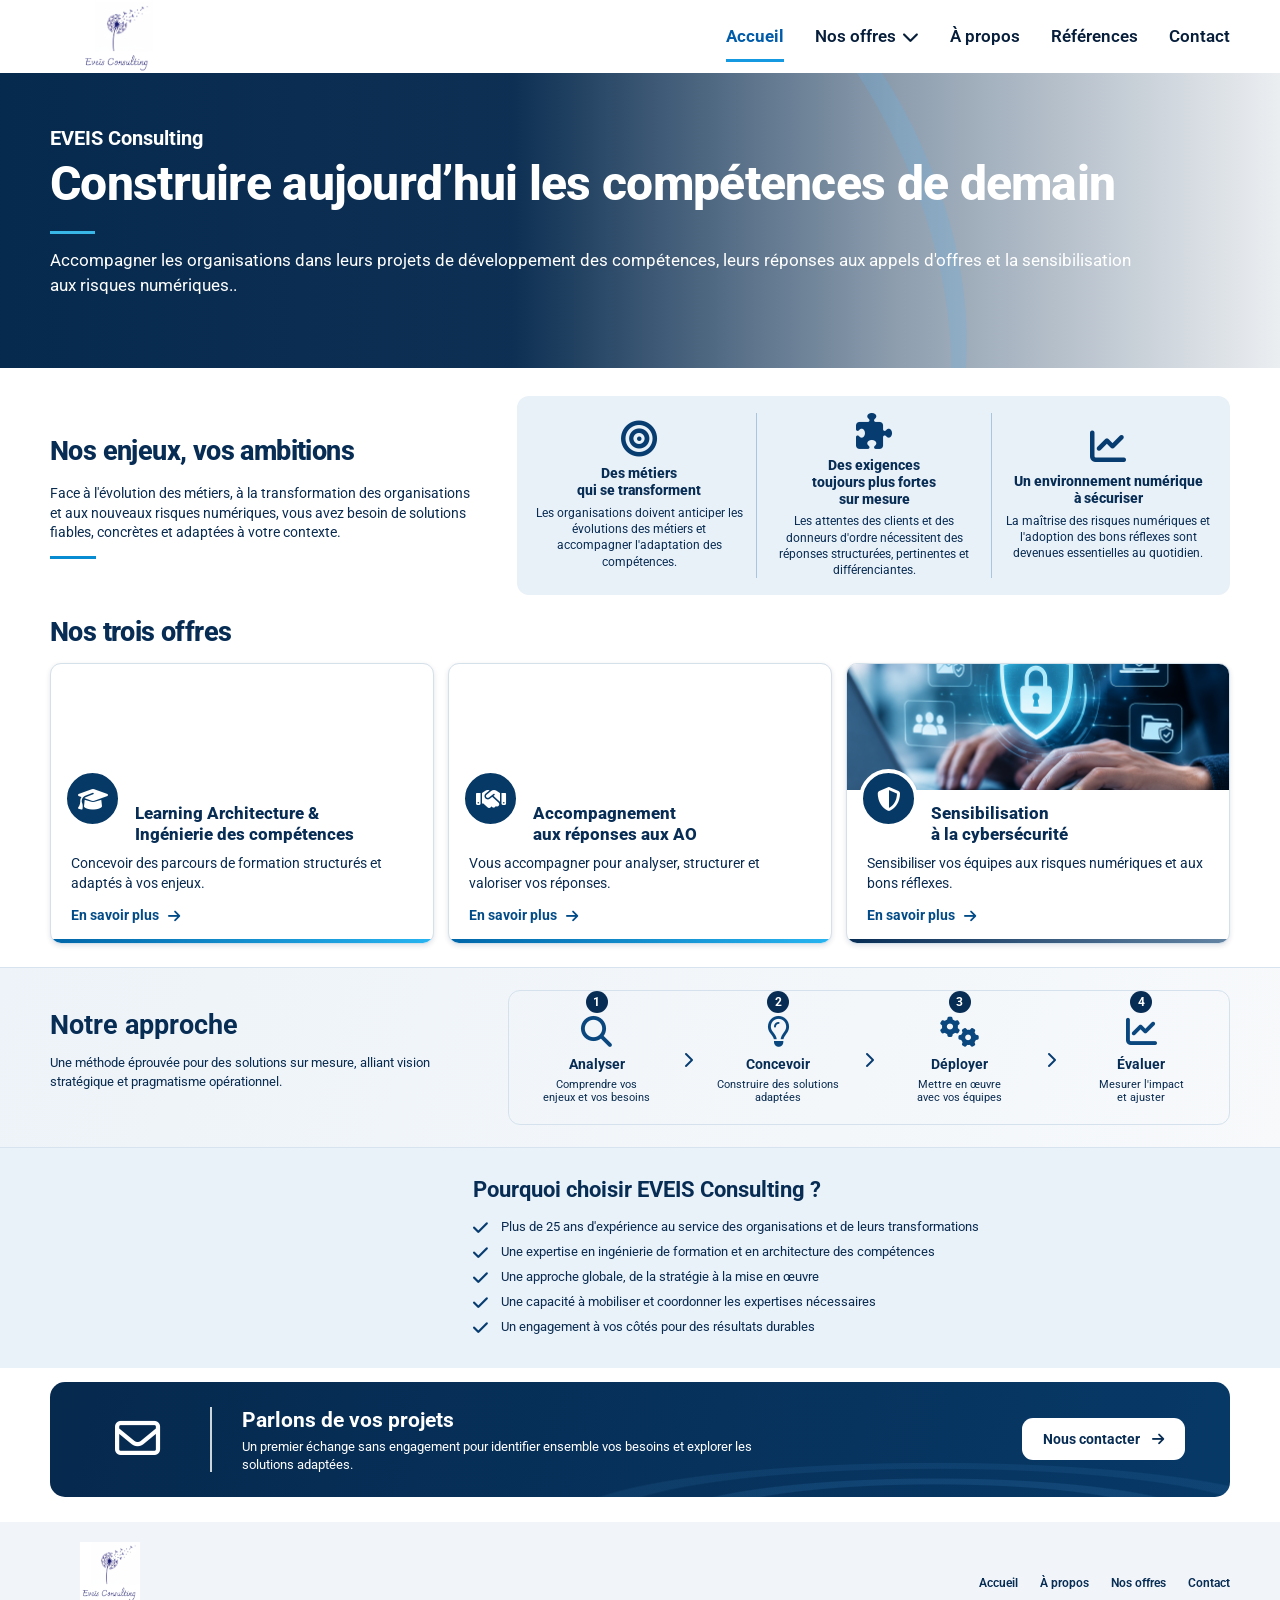
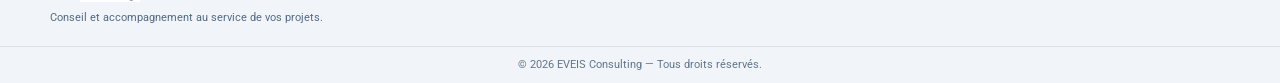
==== commit f0f79123: "Update index.html" ====
--- a/index.html
+++ b/index.html
@@ -65,7 +65,7 @@
                 <span class="title-underline"></span>
 
                 <p class="hero-description">
-                    Conseil et accompagnement pour concevoir des dispositifs de formation sur mesure, au service de vos enjeux stratégiques.
+                    Accompagner les organisations dans leurs projets de développement des compétences, leurs réponses aux appels d'offres et la sensibilisation aux risques numériques..
                 </p>
 
         
@@ -97,20 +97,20 @@
 
     <article class="challenge">
         <i class="fa-solid fa-bullseye"></i>
-        <h3>Comprendre<br>vos enjeux</h3>
-        <p>Analyser votre contexte<br>et vos objectifs</p>
+        <h3>Des métiers<br>qui se transforment</h3>
+        <p>Les organisations doivent anticiper les évolutions des métiers et accompagner l'adaptation des compétences.</p>
     </article>
 
     <article class="challenge">
         <i class="fa-solid fa-puzzle-piece"></i>
-        <h3>Construire des solutions<br>sur mesure</h3>
-        <p>Des réponses adaptées<br>à votre organisation</p>
+        <h3>Des exigences<br>toujours plus fortes<br>sur mesure</h3>
+        <p>Les attentes des clients et des donneurs d'ordre nécessitent des réponses structurées, pertinentes et différenciantes.</p>
     </article>
 
     <article class="challenge">
         <i class="fa-solid fa-chart-line"></i>
-        <h3>Faire grandir<br>durablement</h3>
-        <p>Transmettre les savoir-faire<br>et favoriser l'autonomie</p>
+        <h3>Un environnement numérique<br>à sécuriser</h3>
+        <p>La maîtrise des risques numériques et l'adoption des bons réflexes sont devenues essentielles au quotidien.</p>
     </article>
 
 </div>
@@ -266,17 +266,17 @@
             <ul>
                 <li>
                     <i class="fa-solid fa-check"></i>
-                    Une expertise reconnue en ingénierie de formation et en architecture des compétences
+                    Plus de 25 ans d'expérience au service des organisations et de leurs transformations
+                </li>
+
+                <li>
+                    <i class="fa-solid fa-check"></i>
+                    Une expertise en ingénierie de formation et en architecture des compétences
                 </li>
 
                 <li>
                     <i class="fa-solid fa-check"></i>
                     Une approche globale, de la stratégie à la mise en œuvre
-                </li>
-
-                <li>
-                    <i class="fa-solid fa-check"></i>
-                    Une expérience de plus de 25 ans dans des environnements variés
                 </li>
 
                 <li>
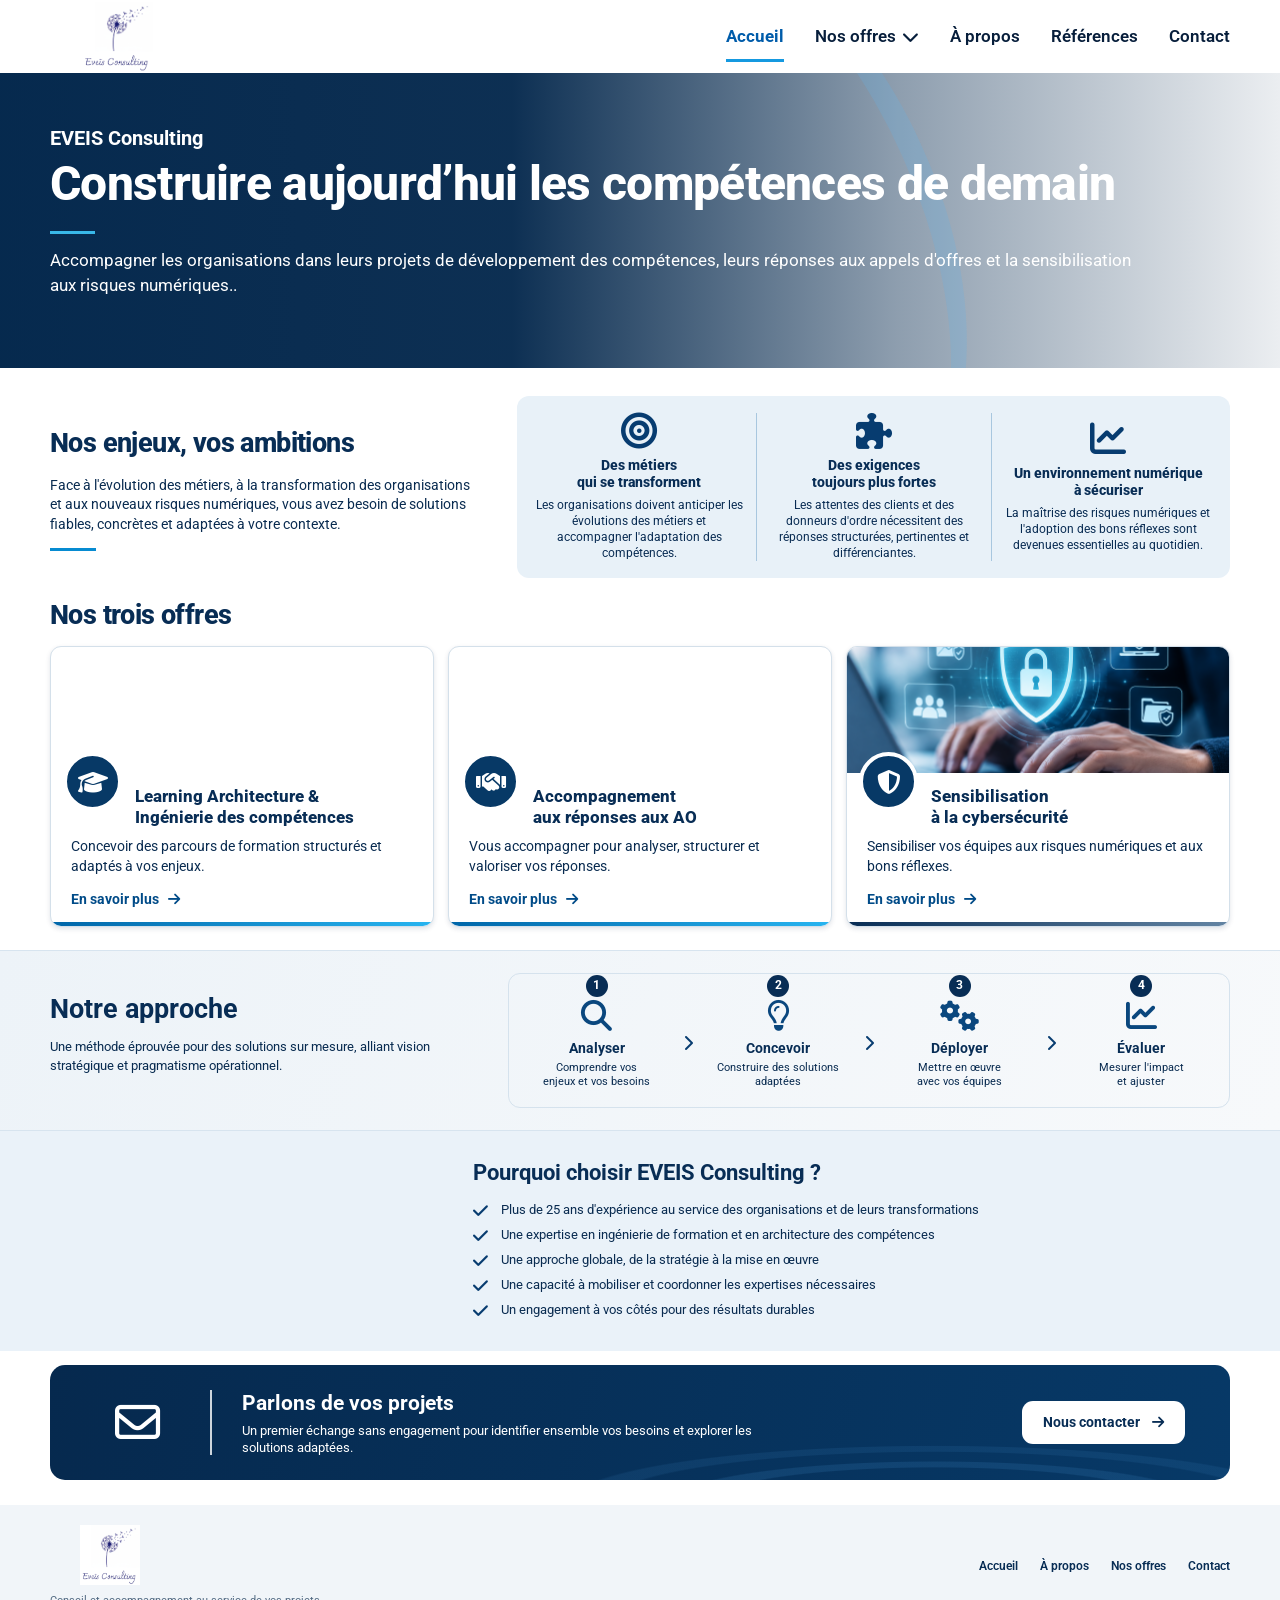
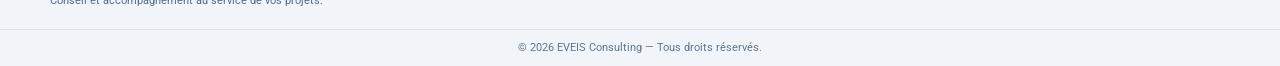
==== commit 061a0bab: "Update heading in challenge article" ====
--- a/index.html
+++ b/index.html
@@ -103,7 +103,7 @@
 
     <article class="challenge">
         <i class="fa-solid fa-puzzle-piece"></i>
-        <h3>Des exigences<br>toujours plus fortes<br>sur mesure</h3>
+        <h3>Des exigences<br>toujours plus fortes</h3>
         <p>Les attentes des clients et des donneurs d'ordre nécessitent des réponses structurées, pertinentes et différenciantes.</p>
     </article>
 
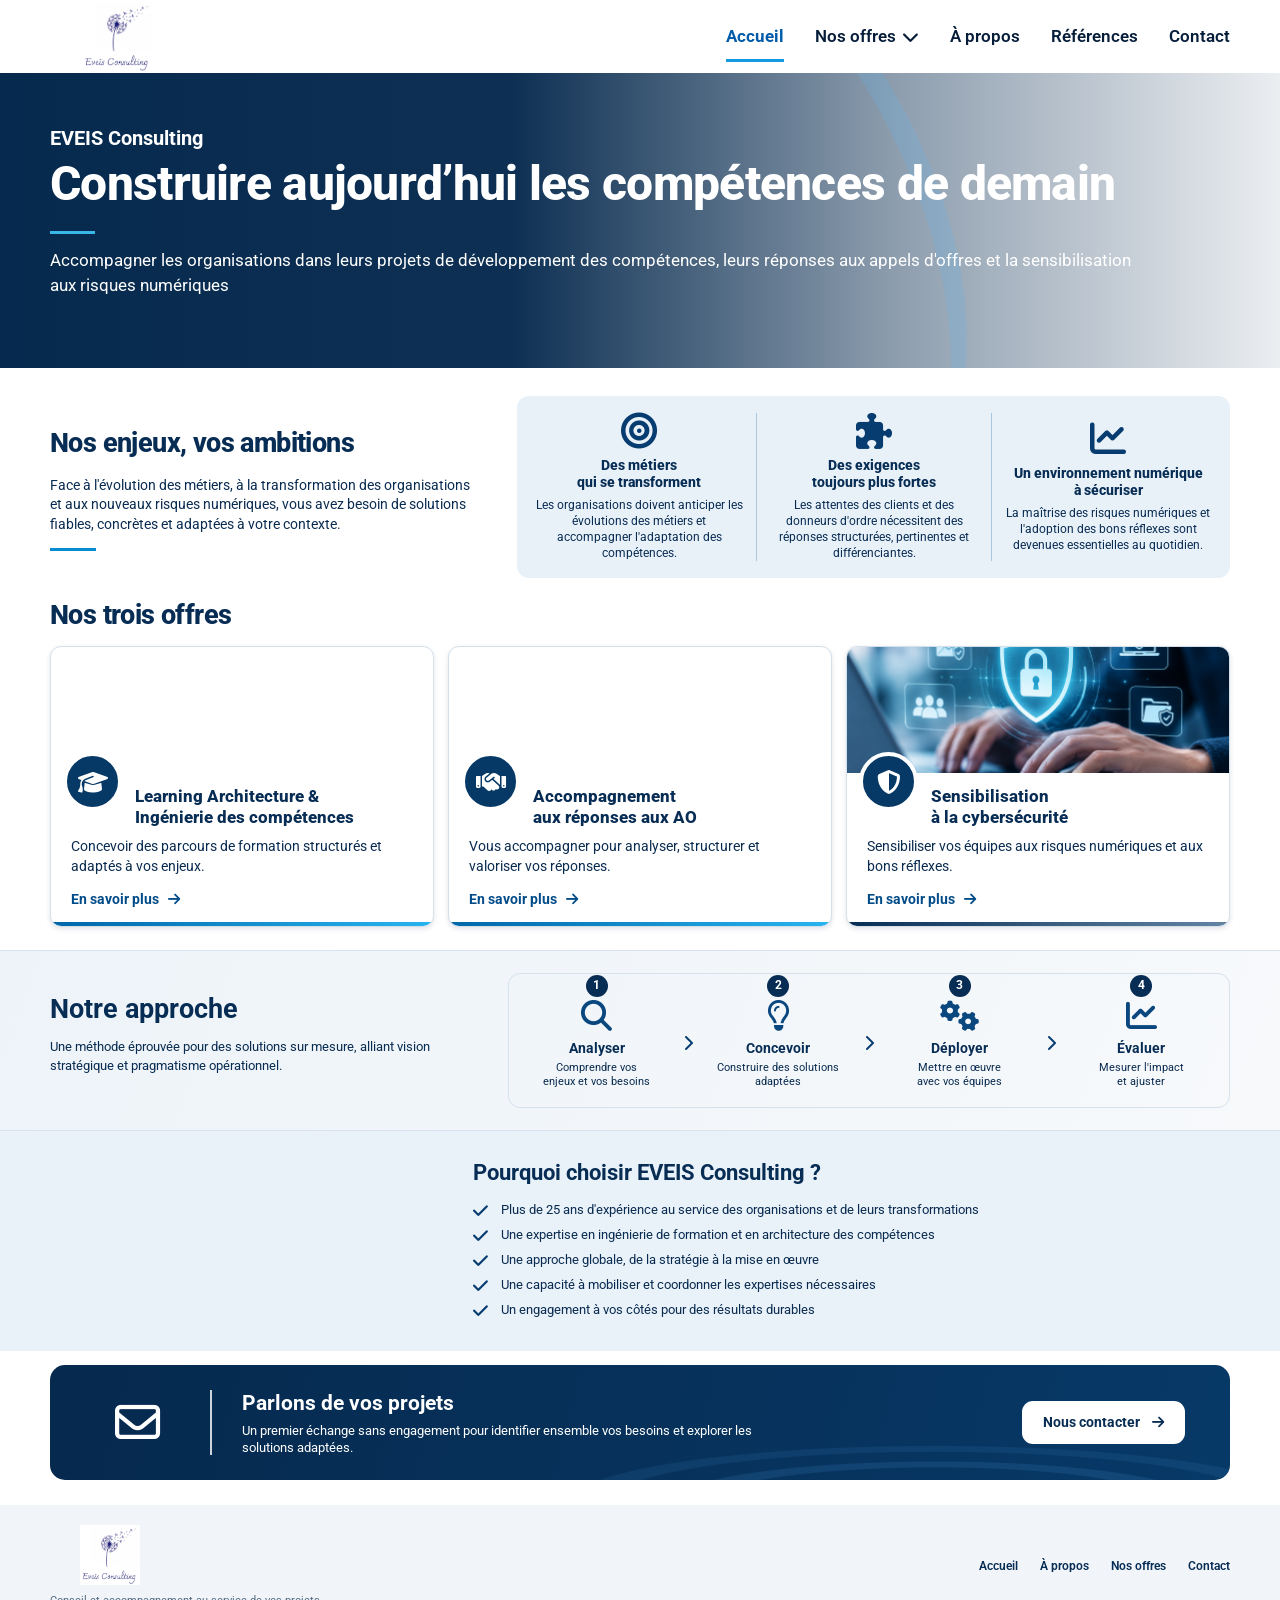
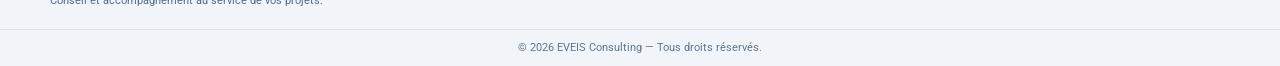
==== commit efe9e154: "Fix typo in hero description text Removed extra period from hero description." ====
--- a/index.html
+++ b/index.html
@@ -65,7 +65,7 @@
                 <span class="title-underline"></span>
 
                 <p class="hero-description">
-                    Accompagner les organisations dans leurs projets de développement des compétences, leurs réponses aux appels d'offres et la sensibilisation aux risques numériques..
+                    Accompagner les organisations dans leurs projets de développement des compétences, leurs réponses aux appels d'offres et la sensibilisation aux risques numériques
                 </p>
 
         
